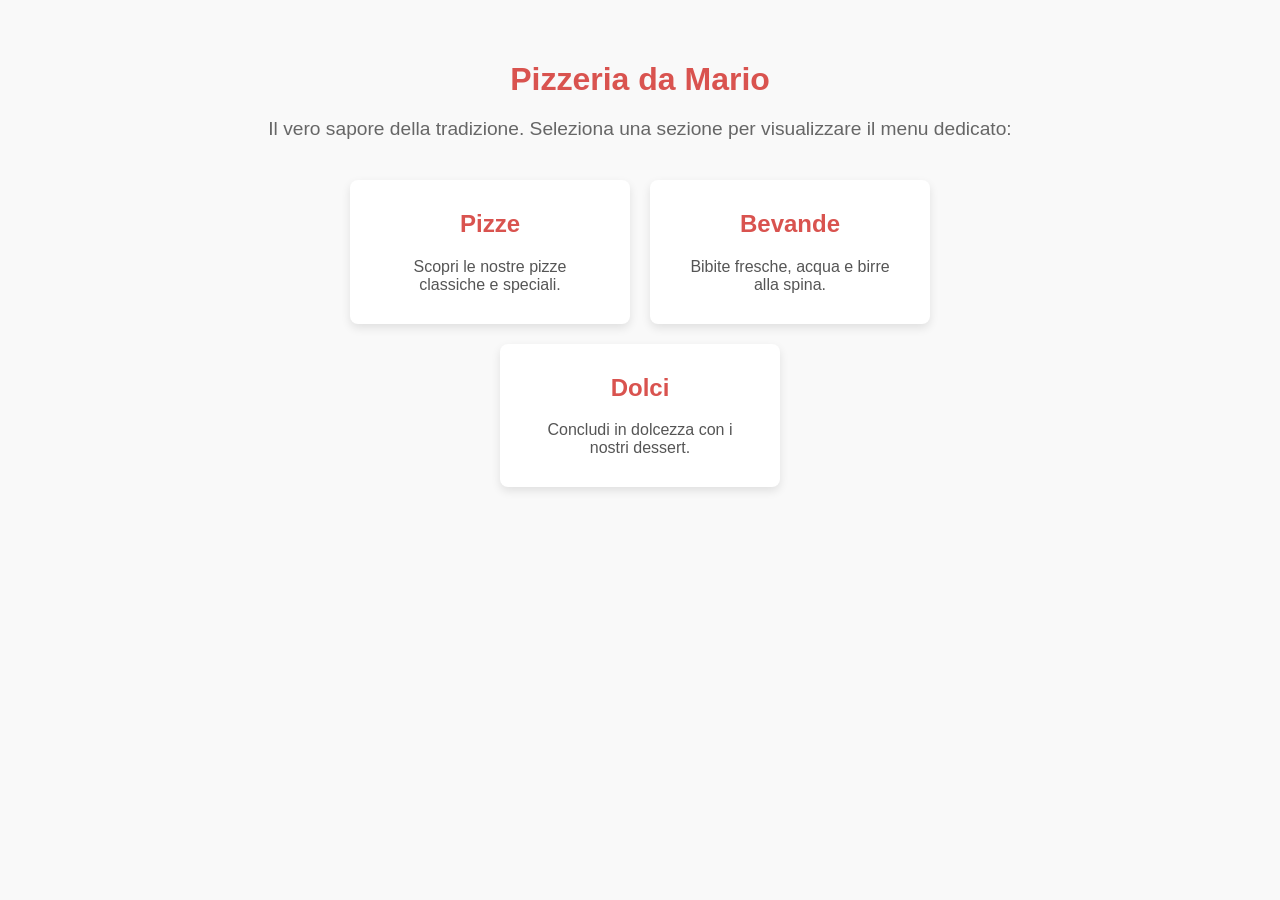
==== index.html @ 29c82eb3 "Add files via upload" ====
<!DOCTYPE html>
<html lang="it">
<head>
    <meta charset="UTF-8">
    <meta name="viewport" content="width=device-width, initial-scale=1.0">
    <title>Pizzeria da Mario - Scegli il Menu</title>
    <style>
        body {
            font-family: Arial, sans-serif;
            margin: 0;
            padding: 40px 20px;
            background-color: #f9f9f9;
            color: #333;
            text-align: center;
        }
        header {
            margin-bottom: 40px;
        }
        h1 {
            color: #d9534f;
            margin-bottom: 10px;
        }
        p {
            color: #666;
            font-size: 1.2em;
        }
        .menu-container {
            display: flex;
            justify-content: center;
            gap: 20px;
            flex-wrap: wrap;
            max-width: 800px;
            margin: 0 auto;
        }
        .card {
            background: #fff;
            padding: 30px;
            border-radius: 8px;
            box-shadow: 0 4px 10px rgba(0,0,0,0.1);
            width: 220px;
            text-decoration: none;
            color: #333;
            transition: transform 0.2s, box-shadow 0.2s;
        }
        .card:hover {
            transform: translateY(-5px);
            box-shadow: 0 6px 15px rgba(0,0,0,0.15);
        }
        .card h2 {
            color: #d9534f;
            margin-top: 0;
            font-size: 1.5em;
        }
        .card p {
            font-size: 1em;
            color: #555;
            margin-bottom: 0;
        }
    </style>
</head>
<body>

    <header>
        <h1>Pizzeria da Mario</h1>
        <p>Il vero sapore della tradizione. Seleziona una sezione per visualizzare il menu dedicato:</p>
    </header>

    <div class="menu-container">
        <a href="Pizze.html" class="card">
            <h2>Pizze</h2>
            <p>Scopri le nostre pizze classiche e speciali.</p>
        </a>

        <a href="Bevande.html" class="card">
            <h2>Bevande</h2>
            <p>Bibite fresche, acqua e birre alla spina.</p>
        </a>

        <a href="menudolci.html" class="card">
            <h2>Dolci</h2>
            <p>Concludi in dolcezza con i nostri dessert.</p>
        </a>
    </div>

</body>
</html>
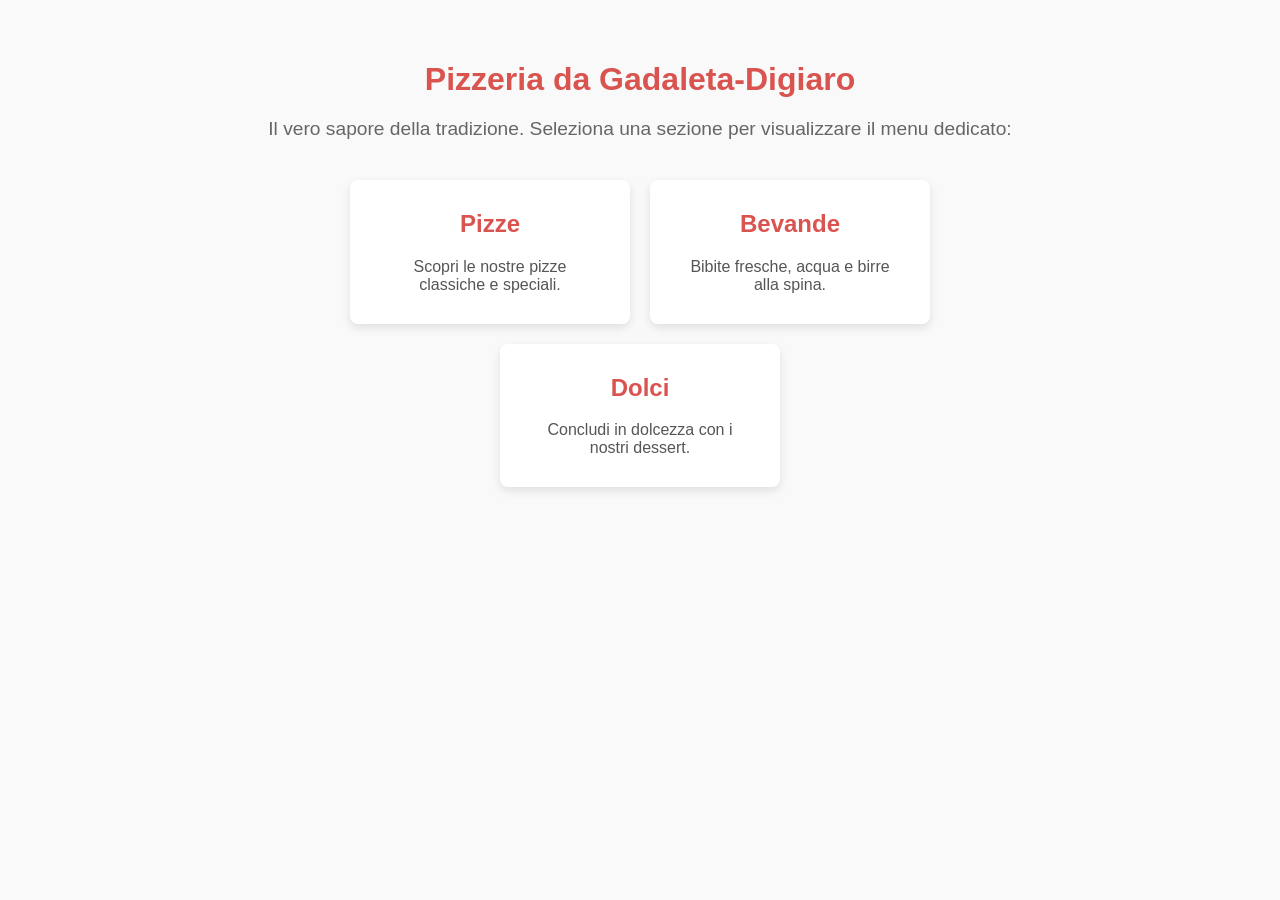
==== commit 9345b165: "Update index.html" ====
--- a/index.html
+++ b/index.html
@@ -61,7 +61,7 @@
 <body>
 
     <header>
-        <h1>Pizzeria da Mario</h1>
+        <h1>Pizzeria da Gadaleta-Digiaro</h1>
         <p>Il vero sapore della tradizione. Seleziona una sezione per visualizzare il menu dedicato:</p>
     </header>
 
@@ -83,4 +83,4 @@
     </div>
 
 </body>
-</html>+</html>
